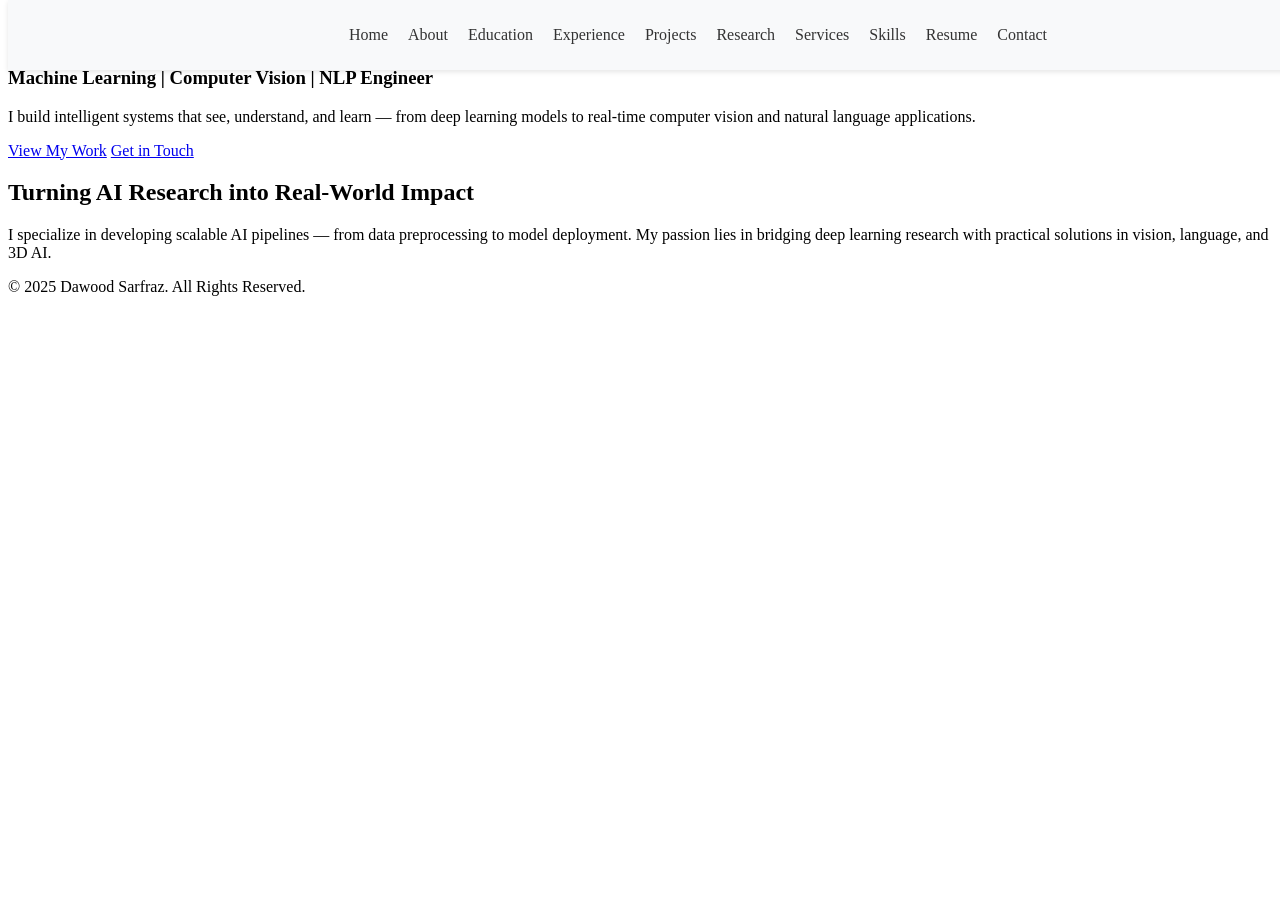
==== index.html @ 2edbd7d4 "update" ====
<!DOCTYPE html>
<html lang="en">

<head>
  <meta charset="UTF-8">
  <meta name="viewport" content="width=device-width, initial-scale=1.0">
  <title>Home</title>
  <link rel="icon" href="assets/img/favicon.png" type="image/png">
  <link href="./style.css" rel="stylesheet">
</head>

<body>
  <!-- ======= Header ======= -->
<header class="header">
  <nav class="navbar">
    <ul class="nav-links">
      <li><a href="index.html">Home</a></li>
      <li><a href="./frontend/about.html">About</a></li>
      <li><a href="./frontend//education.html">Education</a></li>
      <li><a href="./frontend/experience.html">Experience</a></li>
      <li><a href="./frontend/projects.html">Projects</a></li>
      <li><a href="./frontend/research.html">Research</a></li>
      <li><a href="./frontend/services.html">Services</a></li>
      <li><a href="./frontend/skills.html">Skills</a></li>
      <li><a href="./frontend/resume.html">Resume</a></li>
      <li><a href="./frontend/contact.html">Contact</a></li>
    </ul>
  </nav>
</header>
  <!-- End Header -->

    <!-- Hero Section -->
  <section class="hero">
    <div class="hero-content">
      <h1>Hi, I'm <span>Dawood Sarfraz</span></h1>
      <h3>Machine Learning | Computer Vision | NLP Engineer</h3>
      <p>
        I build intelligent systems that see, understand, and learn — from deep learning 
        models to real-time computer vision and natural language applications.
      </p>
      <div class="hero-buttons">
        <a href="projects.html" class="btn">View My Work</a>
        <a href="contact.html" class="btn-outline">Get in Touch</a>
      </div>
    </div>
  </section>

  <!-- Intro Section -->
  <section class="intro">
    <h2>Turning AI Research into Real-World Impact</h2>
    <p>
      I specialize in developing scalable AI pipelines — from data preprocessing 
      to model deployment. My passion lies in bridging deep learning research 
      with practical solutions in vision, language, and 3D AI.
    </p>
  </section>

  <!-- ======= Footer ======= -->
  <footer class="bg-dark text-light py-4 text-center">
    <div class="container">
      <p class="mb-0">&copy; 2025 Dawood Sarfraz. All Rights Reserved.</p>
    </div>
  </footer>
  <!-- End Footer -->

</body>
</html>
---- style.css ----
.navbar {
  display: flex;
  justify-content: space-between;
  align-items: center;
  padding: 10px 30px;
  background: #f8f9fa;
  position: fixed;
  justify-content: center;   /* Centers the nav items horizontally */
  top: 0;
  width: 100%;
  box-shadow: 0 2px 5px rgba(0,0,0,0.1);
}

.nav-links {
  list-style: none;
  display: flex;
  gap: 20px;
}

.nav-links a {
  text-decoration: none;
  color: #333;
  font-weight: 500;
}

.nav-links a:hover {
  color: #007bff;
}
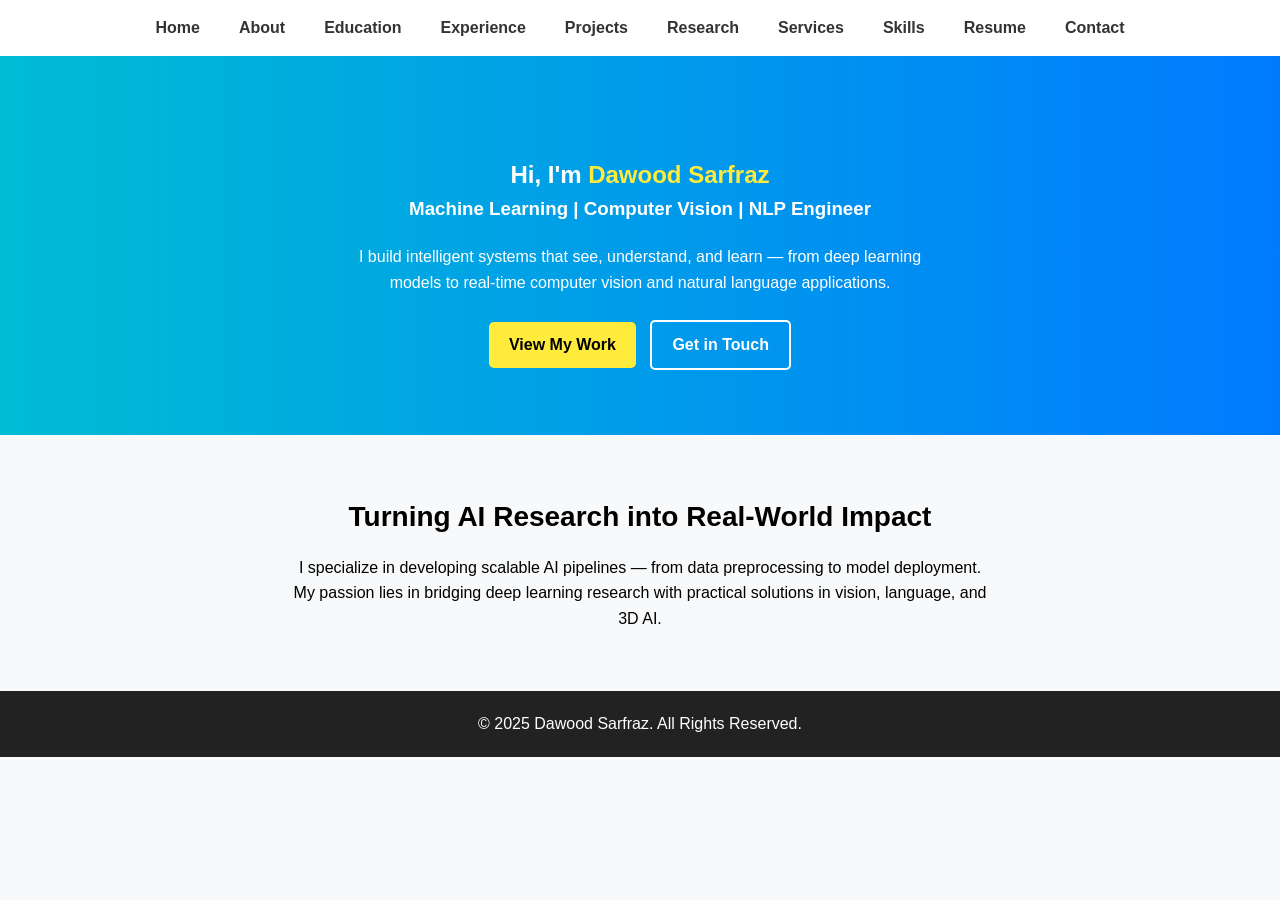
==== commit 7f1c0083: "update" ====
--- a/index.html
+++ b/index.html
@@ -30,17 +30,17 @@
   <!-- End Header -->
 
     <!-- Hero Section -->
-  <section class="hero">
-    <div class="hero-content">
+  <section class="home">
+    <div class="home-content">
       <h1>Hi, I'm <span>Dawood Sarfraz</span></h1>
       <h3>Machine Learning | Computer Vision | NLP Engineer</h3>
       <p>
         I build intelligent systems that see, understand, and learn — from deep learning 
         models to real-time computer vision and natural language applications.
       </p>
-      <div class="hero-buttons">
-        <a href="projects.html" class="btn">View My Work</a>
-        <a href="contact.html" class="btn-outline">Get in Touch</a>
+      <div class="home-buttons">
+        <a href="./frontend/projects.html" class="btn">View My Work</a>
+        <a href="./frontend/contact.html" class="btn-outline">Get in Touch</a>
       </div>
     </div>
   </section>
@@ -56,10 +56,8 @@
   </section>
 
   <!-- ======= Footer ======= -->
-  <footer class="bg-dark text-light py-4 text-center">
-    <div class="container">
+  <footer class="footer">
       <p class="mb-0">&copy; 2025 Dawood Sarfraz. All Rights Reserved.</p>
-    </div>
   </footer>
   <!-- End Footer -->
 
--- a/style.css
+++ b/style.css
@@ -1,28 +1,158 @@
+/* ===== Reset & Base ===== */
+* {
+  box-sizing: border-box;
+  margin: 0;
+  padding: 0;
+}
+
+body {
+  font-family: Arial, sans-serif;
+  line-height: 1.6;
+  background-color: #f8f9fa;
+  overflow-x: hidden; /* Prevent horizontal scroll */
+}
+
+/* ===== Navbar ===== */
 .navbar {
-  display: flex;
-  justify-content: space-between;
-  align-items: center;
-  padding: 10px 30px;
-  background: #f8f9fa;
-  position: fixed;
-  justify-content: center;   /* Centers the nav items horizontally */
-  top: 0;
-  width: 100%;
+  background-color: #ffffff;
+  padding: 15px 20px;
   box-shadow: 0 2px 5px rgba(0,0,0,0.1);
 }
 
 .nav-links {
   list-style: none;
   display: flex;
-  gap: 20px;
+  justify-content: center;
+  flex-wrap: wrap; /* Wrap links on small screens */
+  gap: 15px;
 }
 
-.nav-links a {
+.nav-links li a {
   text-decoration: none;
   color: #333;
-  font-weight: 500;
+  font-weight: 600;
+  padding: 8px 12px;
+  transition: color 0.3s ease;
 }
 
-.nav-links a:hover {
+.nav-links li a:hover,
+.nav-links li a.active {
   color: #007bff;
 }
+
+/* ===== Hero Section ===== */
+.home {
+  text-align: center;
+  padding: 100px 20px 60px;
+  background: linear-gradient(to right, #00bcd4, #007bff);
+  color: white;
+}
+
+.home h1 span {
+  color: #ffeb3b;
+}
+
+.home p {
+  max-width: 600px;
+  margin: 20px auto;
+}
+
+.home-buttons {
+  margin-top: 20px;
+}
+
+.home-buttons .btn,
+.home-buttons .btn-outline {
+  padding: 10px 20px;
+  margin: 5px;
+  text-decoration: none;
+  border-radius: 5px;
+  font-weight: bold;
+  display: inline-block;
+}
+
+.home-buttons .btn {
+  background-color: #ffeb3b;
+  color: #000;
+}
+
+.home-buttons .btn-outline {
+  border: 2px solid #fff;
+  color: #fff;
+  background: transparent;
+}
+
+/* ===== Intro Section ===== */
+.intro {
+  text-align: center;
+  padding: 60px 20px;
+}
+
+.intro h2 {
+  font-size: 28px;
+  margin-bottom: 15px;
+}
+
+.intro p {
+  max-width: 700px;
+  margin: 0 auto;
+}
+
+/* ===== Footer ===== */
+footer {
+  background-color: #222;
+  color: #fff;
+  text-align: center;
+  padding: 20px 10px;
+}
+
+/* ===== Responsive ===== */
+@media (max-width: 768px) {
+  .hero {
+    padding: 80px 15px 40px;
+  }
+
+  .hero h1 {
+    font-size: 28px;
+  }
+
+  .hero h3 {
+    font-size: 18px;
+  }
+
+  .nav-links {
+    gap: 10px;
+  }
+
+  .intro h2 {
+    font-size: 22px;
+  }
+
+  .intro p {
+    font-size: 15px;
+  }
+}
+
+@media (max-width: 480px) {
+  .hero h1 {
+    font-size: 22px;
+  }
+
+  .hero h3 {
+    font-size: 16px;
+  }
+
+  .hero-buttons .btn,
+  .hero-buttons .btn-outline {
+    font-size: 14px;
+    padding: 8px 12px;
+  }
+
+  .intro h2 {
+    font-size: 18px;
+  }
+
+  .intro p {
+    font-size: 14px;
+  }
+}
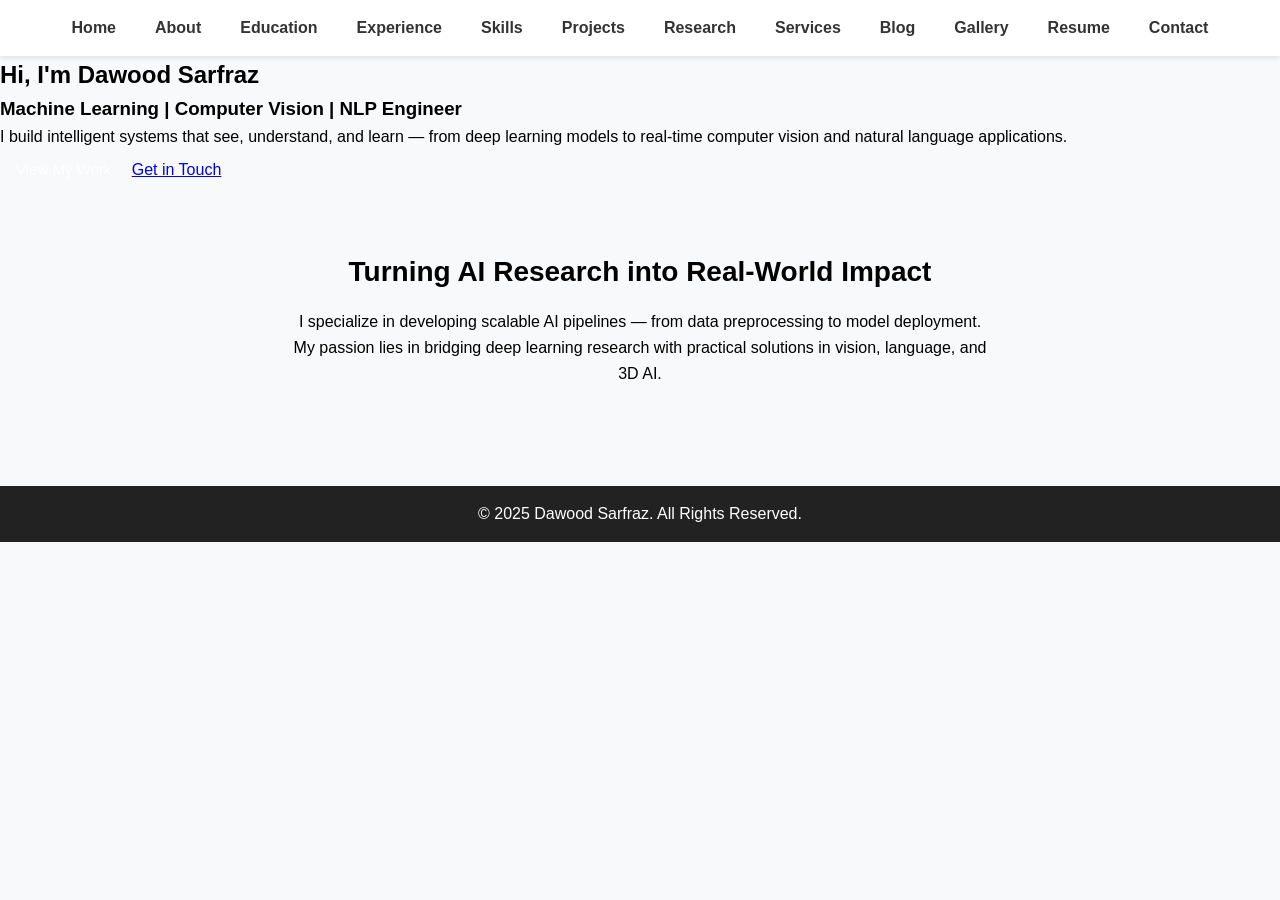
==== commit 51c35921: "Update index.html" ====
--- a/index.html
+++ b/index.html
@@ -16,12 +16,14 @@
     <ul class="nav-links">
       <li><a href="index.html">Home</a></li>
       <li><a href="./frontend/about.html">About</a></li>
-      <li><a href="./frontend//education.html">Education</a></li>
+      <li><a href="./frontend/education.html">Education</a></li>
       <li><a href="./frontend/experience.html">Experience</a></li>
+      <li><a href="./frontend/skills.html">Skills</a></li>
       <li><a href="./frontend/projects.html">Projects</a></li>
       <li><a href="./frontend/research.html">Research</a></li>
       <li><a href="./frontend/services.html">Services</a></li>
-      <li><a href="./frontend/skills.html">Skills</a></li>
+      <li><a href="./frontend/blog.html">Blog</a></li>
+      <li><a href="./frontend/gallery.html">Gallery</a></li>
       <li><a href="./frontend/resume.html">Resume</a></li>
       <li><a href="./frontend/contact.html">Contact</a></li>
     </ul>
--- a/style.css
+++ b/style.css
@@ -41,28 +41,28 @@
 }
 
 /* ===== Hero Section ===== */
-.home {
+.hero {
   text-align: center;
   padding: 100px 20px 60px;
   background: linear-gradient(to right, #00bcd4, #007bff);
   color: white;
 }
 
-.home h1 span {
+.hero h1 span {
   color: #ffeb3b;
 }
 
-.home p {
+.hero p {
   max-width: 600px;
   margin: 20px auto;
 }
 
-.home-buttons {
+.hero-buttons {
   margin-top: 20px;
 }
 
-.home-buttons .btn,
-.home-buttons .btn-outline {
+.hero-buttons .btn,
+.hero-buttons .btn-outline {
   padding: 10px 20px;
   margin: 5px;
   text-decoration: none;
@@ -71,12 +71,12 @@
   display: inline-block;
 }
 
-.home-buttons .btn {
+.hero-buttons .btn {
   background-color: #ffeb3b;
   color: #000;
 }
 
-.home-buttons .btn-outline {
+.hero-buttons .btn-outline {
   border: 2px solid #fff;
   color: #fff;
   background: transparent;
@@ -108,15 +108,15 @@
 
 /* ===== Responsive ===== */
 @media (max-width: 768px) {
-  .hero {
+  .home {
     padding: 80px 15px 40px;
   }
 
-  .hero h1 {
+  .home h1 {
     font-size: 28px;
   }
 
-  .hero h3 {
+  .home h3 {
     font-size: 18px;
   }
 
@@ -134,16 +134,16 @@
 }
 
 @media (max-width: 480px) {
-  .hero h1 {
+  .home h1 {
     font-size: 22px;
   }
 
-  .hero h3 {
+  .home h3 {
     font-size: 16px;
   }
 
-  .hero-buttons .btn,
-  .hero-buttons .btn-outline {
+  .home-buttons .btn,
+  .home-buttons .btn-outline {
     font-size: 14px;
     padding: 8px 12px;
   }
@@ -156,3 +156,447 @@
     font-size: 14px;
   }
 }
+
+
+/* ======= About Section ======= */
+.about-section {
+  padding: 60px 10%;
+  background-color: #f9f9f9;
+  position: relative;
+  z-index: 1;
+}
+
+/* Section title */
+.section-title h2 {
+  text-align: center;
+  font-size: 2rem;
+  color: #222;
+  margin-bottom: 40px;
+}
+
+/* Layout for image and text */
+.about-content {
+  display: flex;
+  align-items: center;
+  justify-content: space-between;
+  gap: 40px;
+  flex-wrap: wrap;
+}
+
+/* Profile Image */
+.profile-image {
+  flex: 1 1 250px;
+  display: flex;
+  justify-content: center;
+}
+
+.profile-image img {
+  width: 260px;
+  height: 260px;
+  object-fit: cover;
+  border-radius: 50%;
+  border: 4px solid #0078ff;
+  box-shadow: 0 6px 20px rgba(0, 0, 0, 0.15);
+  position: relative;
+  z-index: 2;
+}
+
+/* Text content */
+.about-text {
+  flex: 2 1 500px;
+  font-size: 1rem;
+  line-height: 1.8;
+  color: #333;
+  text-align: justify;
+}
+
+.about-text b {
+  color: #0078ff;
+}
+
+
+/* Responsive design */
+@media (max-width: 768px) {
+  .about-content {
+    flex-direction: column;
+    text-align: center;
+  }
+
+  .profile-image img {
+    width: 180px;
+    height: 180px;
+  }
+
+  .about-text {
+    text-align: center;
+  }
+}
+
+/* ===== Interests Grid ===== */
+.interests-grid {
+  display: grid;
+  grid-template-columns: repeat(auto-fit, minmax(220px, 1fr));
+  gap: 20px;
+  max-width: 1100px;
+  margin: 40px auto;
+  padding: 20px;
+}
+
+/* Interest Box Style */
+.interest-box {
+  background: #fff;
+  border: 2px solid #0078ff;
+  border-radius: 15px;
+  padding: 25px 15px;
+  text-align: center;
+  transition: all 0.3s ease;
+  box-shadow: 0 4px 10px rgba(0, 0, 0, 0.05);
+}
+
+.interest-box:hover {
+  background: #0078ff;
+  color: #fff;
+  transform: translateY(-6px);
+}
+
+.interest-box h3 {
+  font-size: 18px;
+  font-weight: 600;
+}
+
+/* ===== Responsive Design ===== */
+@media (max-width: 768px) {
+  .interests-grid {
+    grid-template-columns: repeat(auto-fit, minmax(160px, 1fr));
+    gap: 15px;
+    padding: 15px;
+  }
+
+  .interest-box {
+    padding: 20px 10px;
+  }
+
+  .interest-box h3 {
+    font-size: 16px;
+  }
+}
+
+@media (max-width: 480px) {
+  .interests-grid {
+    grid-template-columns: 2; /* Single column on small phones */
+    gap: 12px;
+  }
+
+  .interest-box {
+    padding: 18px 10px;
+    border-radius: 12px;
+  }
+
+  .interest-box h3 {
+    font-size: 15px;
+  }
+}
+
+/* ======= Projects Section ======= */
+.project-container {
+  display: flex;
+  align-items: stretch;
+  justify-content: space-between;
+  background: #f8f9fb;
+  border-radius: 16px;
+  padding: 20px;
+  margin: 30px auto;
+  max-width: 1000px;
+  gap: 25px;
+  box-shadow: 0 4px 12px rgba(0,0,0,0.1);
+}
+
+/* Image box stays fixed width */
+.image-box {
+  flex: 0 0 35%; /* fixed 35% width */
+  display: flex;
+  align-items: center;
+  justify-content: center;
+}
+
+.image-box img {
+  width: 100%;
+  height: auto;
+  border-radius: 12px;
+  object-fit: cover;
+}
+
+/* Info box expands as needed */
+.info-box {
+  flex: 1;
+  display: flex;
+  flex-direction: column;
+  justify-content: center;
+  background: #fff;
+  border-radius: 12px;
+  padding: 20px;
+  box-shadow: 0 2px 8px rgba(0,0,0,0.08);
+}
+
+.info-box h3 {
+  margin-bottom: 12px;
+  font-size: 22px;
+  color: #1a1a1a;
+}
+
+.info-box p {
+  font-size: 15px;
+  color: #444;
+  line-height: 1.6;
+  margin-bottom: 15px;
+}
+
+.tech-stack {
+  display: flex;
+  flex-wrap: wrap;
+  gap: 8px;
+}
+
+.tech-stack span {
+  background: #e3f2fd;
+  color: #0d47a1;
+  padding: 6px 12px;
+  border-radius: 8px;
+  font-size: 13px;
+  font-weight: 500;
+}
+
+/* Responsive layout for smaller screens */
+@media (max-width: 768px) {
+  .project-container {
+    flex-direction: column;
+  }
+
+  .image-box {
+    flex: none;
+    width: 100%;
+  }
+}
+
+/* ===== Skills ===== */
+/* ===== Skills Box ===== */
+.skills-box {
+  background: #fff;
+  border: 2px solid #0078ff;
+  border-radius: 15px;
+  padding: 30px;
+  max-width: 1100px;
+  margin: 40px auto;
+  box-shadow: 0 6px 18px rgba(0, 0, 0, 0.08);
+}
+
+.skills-heading {
+  text-align: center;
+  color: #0078ff;
+  font-size: 24px;
+  font-weight: 600;
+  margin-bottom: 20px;
+}
+
+/* ===== Skills Grid ===== */
+.skills-grid {
+  display: grid;
+  grid-template-columns: repeat(auto-fit, minmax(120px, 1fr));
+  gap: 20px;
+  justify-items: center;
+  align-items: center;
+}
+
+/* ===== Each Item ===== */
+.item {
+  background: #f9f9f9;
+  border-radius: 12px;
+  padding: 15px;
+  text-align: center;
+  transition: all 0.3s ease;
+  width: 120px;
+  height: 120px;
+  display: flex;
+  flex-direction: column;
+  justify-content: center;
+  align-items: center;
+}
+
+.item:hover {
+  background: #0078ff;
+  color: #fff;
+  transform: translateY(-5px);
+  box-shadow: 0 6px 14px rgba(0, 120, 255, 0.3);
+}
+
+/* ===== Image and Text ===== */
+.item img {
+  width: 45px;
+  height: 45px;
+  margin-bottom: 8px;
+}
+
+.item figcaption {
+  font-size: 14px;
+  font-weight: 500;
+  color: #333;
+}
+
+.item:hover figcaption {
+  color: #fff;
+}
+
+/* ===== Mobile Friendly ===== */
+@media (max-width: 600px) {
+  .skills-box {
+    padding: 20px;
+  }
+
+  .skills-heading {
+    font-size: 20px;
+  }
+
+  .item {
+    width: 100px;
+    height: 100px;
+    padding: 10px;
+  }
+
+  .item img {
+    width: 35px;
+    height: 35px;
+  }
+
+  .item figcaption {
+    font-size: 12px;
+  }
+}
+
+
+/* Research */
+.research {
+  padding: 20px 10%;
+}
+
+.research-item {
+  display: flex;
+  flex-wrap: wrap;
+  background: white;
+  border: 2px solid #0078ff;
+  border-radius: 15px;
+  padding: 25px;
+  margin-bottom: 40px;
+  box-shadow: 0 6px 20px rgba(0, 0, 0, 0.05);
+  transition: transform 0.3s ease, box-shadow 0.3s ease;
+}
+
+.research-item:hover {
+  background-color: #0078ff;
+  transform: translateY(-5px);
+  box-shadow: 0 10px 25px rgba(0, 0, 0, 0.1);
+}
+
+.video-container {
+  flex: 1 1 45%;
+  display: flex;
+  justify-content: center;
+  align-items: center;
+}
+
+.video-container video {
+  width: 100%;
+  border-radius: 10px;
+  border: 2px solid #0078ff;
+}
+
+.research-content {
+  flex: 1 1 50%;
+  padding: 15px 25px;
+}
+
+.research-content h3 {
+  color: #000;
+  font-size: 22px;
+  margin-bottom: 10px;
+}
+
+.research-content p {
+  font-size: 16px;
+  color: #444;
+  margin: 5px 0;
+}
+
+/* ===== Buttons ===== */
+.button-group {
+  display: flex;
+  flex-wrap: wrap;
+  gap: 10px;
+  margin-top: 15px;
+}
+
+.btn {
+  display: inline-block;
+  text-decoration: none;
+  font-size: 15px;
+  font-weight: 500;
+  padding: 8px 16px;
+  border-radius: 6px;
+  color: white;
+  transition: background 0.3s ease, transform 0.2s ease;
+}
+
+.btn:hover {
+  transform: translateY(-2px);
+}
+
+/* Button Colors */
+.btn.primary { background: #0078ff; }
+.btn.success { background: #28a745; }
+.btn.info { background: #17a2b8; }
+.btn.warning { background: #ff9800; }
+.btn.secondary { background: #6c757d; }
+.btn.dark { background: #212529; }
+
+/* ===== Footer ===== */
+.footer {
+  background: #222;
+  color: #fff;
+  text-align: center;
+  padding: 15px 10px;
+  font-size: 16px;
+  margin-top: 40px;
+}
+
+/* ===== Responsive Design ===== */
+@media (max-width: 900px) {
+  .research {
+    padding: 20px 5%;
+  }
+  .research-item {
+    flex-direction: column;
+    text-align: center;
+  }
+  .video-container, .research-content {
+    flex: 1 1 100%;
+  }
+  .research-content {
+    padding: 15px 0;
+  }
+  .button-group {
+    justify-content: center;
+  }
+}
+
+@media (max-width: 600px) {
+  .navbar .nav-links {
+    flex-direction: column;
+    gap: 8px;
+  }
+  .section-title h2 {
+    font-size: 22px;
+  }
+  .btn {
+    font-size: 14px;
+    padding: 7px 12px;
+  }
+}
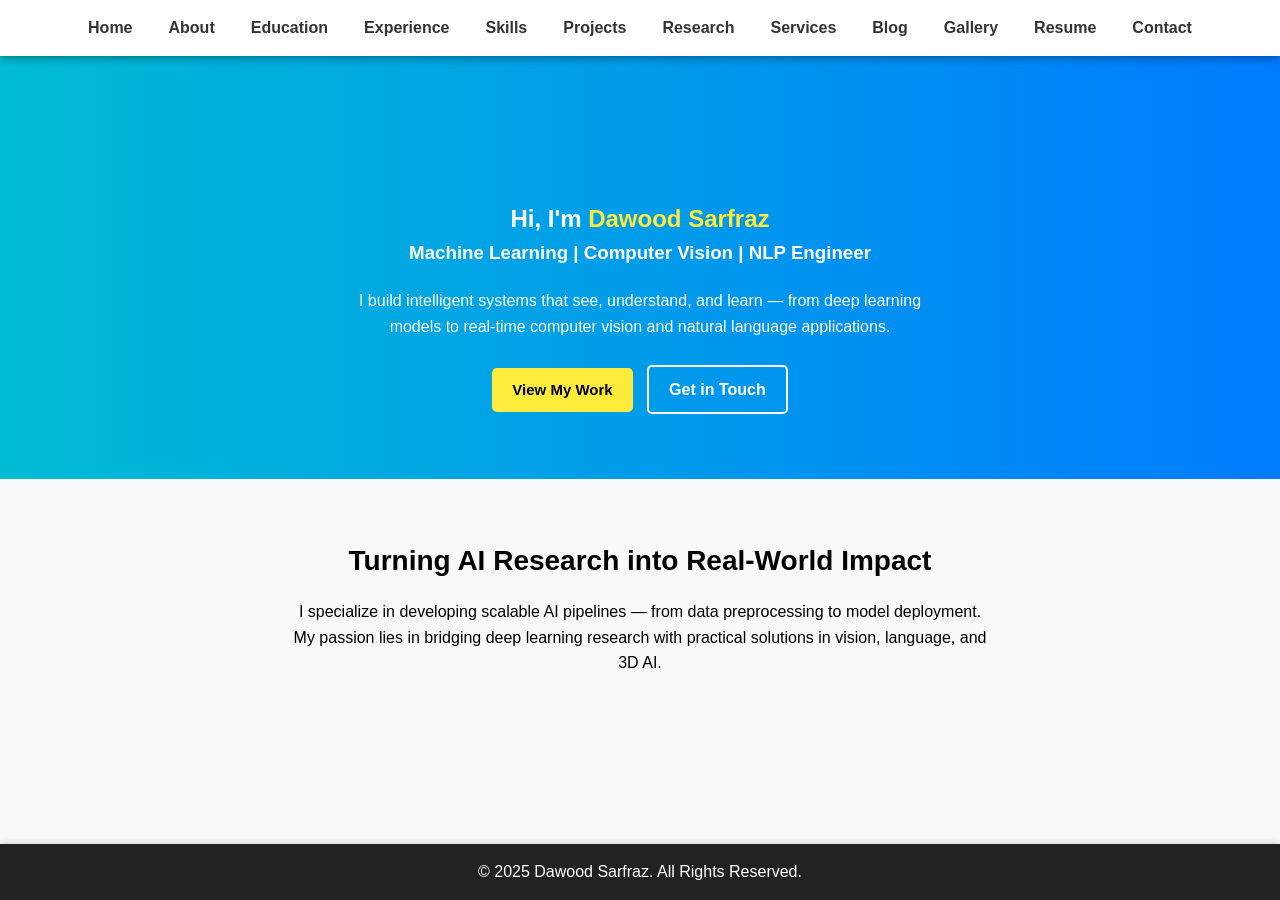
==== commit 2e75a647: "update" ====
--- a/index.html
+++ b/index.html
@@ -33,7 +33,7 @@
 
     <!-- Hero Section -->
   <section class="home">
-    <div class="home-content">
+    <div class="home-content", style="margin-top: 100px;">
       <h1>Hi, I'm <span>Dawood Sarfraz</span></h1>
       <h3>Machine Learning | Computer Vision | NLP Engineer</h3>
       <p>
--- a/style.css
+++ b/style.css
@@ -5,6 +5,18 @@
   padding: 0;
 }
 
+header {
+  position: fixed;
+  top: 0;
+  left: 0;
+  width: 100%;
+  background: #0b0c10;
+  color: #fff;
+  z-index: 1000;
+  box-shadow: 0 2px 10px rgba(0, 0, 0, 0.3);
+}
+
+
 body {
   font-family: Arial, sans-serif;
   line-height: 1.6;
@@ -17,14 +29,27 @@
   background-color: #ffffff;
   padding: 15px 20px;
   box-shadow: 0 2px 5px rgba(0,0,0,0.1);
-}
-
+  position: sticky;
+  top: 0;
+  z-index: 1000;
+}
+
+/* Main Nav Links */
 .nav-links {
   list-style: none;
   display: flex;
+  flex-direction: row; /* Always horizontal */
   justify-content: center;
-  flex-wrap: wrap; /* Wrap links on small screens */
-  gap: 15px;
+  align-items: center;
+  flex-wrap: wrap; /* ✅ Allow wrapping to new lines */
+  gap: 12px;
+  text-align: center;
+  padding: 0;
+  margin: 0;
+}
+
+.nav-links li {
+  display: inline-block;
 }
 
 .nav-links li a {
@@ -32,37 +57,68 @@
   color: #333;
   font-weight: 600;
   padding: 8px 12px;
-  transition: color 0.3s ease;
+  border-radius: 5px;
+  transition: all 0.3s ease;
+  background: transparent;
+  white-space: nowrap;
 }
 
 .nav-links li a:hover,
 .nav-links li a.active {
   color: #007bff;
-}
+  background: rgba(0, 120, 255, 0.08);
+}
+
+/* ===== Responsive ===== */
+@media (max-width: 768px) {
+  .nav-links {
+    justify-content: center; /* Center items on smaller screens */
+    gap: 10px;
+  }
+
+  .nav-links li a {
+    font-size: 14px;
+    padding: 6px 10px;
+  }
+}
+
+@media (max-width: 480px) {
+  .nav-links {
+    flex-wrap: wrap; /* ✅ Force wrap to multiple lines */
+    justify-content: center;
+    gap: 8px;
+  }
+
+  .nav-links li a {
+    font-size: 13px;
+    padding: 5px 8px;
+  }
+}
+
 
 /* ===== Hero Section ===== */
-.hero {
+.home {
   text-align: center;
   padding: 100px 20px 60px;
   background: linear-gradient(to right, #00bcd4, #007bff);
   color: white;
 }
 
-.hero h1 span {
+.home h1 span {
   color: #ffeb3b;
 }
 
-.hero p {
+.home p {
   max-width: 600px;
   margin: 20px auto;
 }
 
-.hero-buttons {
+.home-buttons {
   margin-top: 20px;
 }
 
-.hero-buttons .btn,
-.hero-buttons .btn-outline {
+.home-buttons .btn,
+.home-buttons .btn-outline {
   padding: 10px 20px;
   margin: 5px;
   text-decoration: none;
@@ -71,12 +127,12 @@
   display: inline-block;
 }
 
-.hero-buttons .btn {
+.home-buttons .btn {
   background-color: #ffeb3b;
   color: #000;
 }
 
-.hero-buttons .btn-outline {
+.home-buttons .btn-outline {
   border: 2px solid #fff;
   color: #fff;
   background: transparent;
@@ -378,13 +434,24 @@
   }
 }
 
-/* ===== Skills ===== */
 /* ===== Skills Box ===== */
+.section-title h2 {
+  margin-top: 70px;
+  font-size: 30px;
+  color: #000;
+  text-transform: uppercase;
+  position: center;
+  display: inline-block;
+  font-weight: 700;
+}
+
 .skills-box {
+  margin-top: 100px;
+  margin-bottom: 100px;
   background: #fff;
   border: 2px solid #0078ff;
   border-radius: 15px;
-  padding: 30px;
+  padding: 0px;
   max-width: 1100px;
   margin: 40px auto;
   box-shadow: 0 6px 18px rgba(0, 0, 0, 0.08);
@@ -402,16 +469,17 @@
 .skills-grid {
   display: grid;
   grid-template-columns: repeat(auto-fit, minmax(120px, 1fr));
-  gap: 20px;
+  gap: 8px;
   justify-items: center;
   align-items: center;
 }
 
 /* ===== Each Item ===== */
 .item {
+  margin-bottom: 40px;
   background: #f9f9f9;
-  border-radius: 12px;
-  padding: 15px;
+  border-radius: 10px;
+  padding: 30px;
   text-align: center;
   transition: all 0.3s ease;
   width: 120px;
@@ -431,9 +499,9 @@
 
 /* ===== Image and Text ===== */
 .item img {
-  width: 45px;
-  height: 45px;
-  margin-bottom: 8px;
+  width: 30px;
+  height: 30px;
+  margin-bottom: 20px;
 }
 
 .item figcaption {
@@ -474,11 +542,13 @@
 
 
 /* Research */
-.research {
-  padding: 20px 10%;
-}
-
-.research-item {
+.blogs .section-title h2 {
+  font-size: larger;
+  text-align: center;
+  padding-bottom: 100px;
+}
+
+.blog-post {
   display: flex;
   flex-wrap: wrap;
   background: white;
@@ -600,3 +670,156 @@
     padding: 7px 12px;
   }
 }
+
+
+/* ===========================
+   Blog Section Styling
+=========================== *//* Research */
+/* ===== Blogs Section ===== */
+.blogs-section {
+  background-color: #f9f9f9;
+  padding: 60px 20px;
+  text-align: center;
+}
+
+/* Section Title */
+.blogs-section .section-title h2 {
+  font-size: 32px;
+  color: #0078ff;
+  text-align: center;
+  margin-bottom: 10px;
+}
+
+.blogs-section .section-title p {
+  font-size: 16px;
+  color: #555;
+  margin-bottom: 40px;
+}
+
+/* Blog Post Boxes */
+.blog-post {
+  background: #fff;
+  border: 2px solid #0078ff;
+  border-radius: 12px;
+  padding: 25px;
+  margin: 20px auto;
+  max-width: 800px;
+  box-shadow: 0 5px 15px rgba(0, 0, 0, 0.05);
+  transition: all 0.3s ease;
+  text-align: center;
+}
+
+.blog-post:hover {
+  transform: translateY(-5px);
+  box-shadow: 0 10px 25px rgba(0, 0, 0, 0.1);
+  background: #0078ff;
+  color: #fff;
+  border-color: #005fcc;
+}
+
+/* Blog Headings */
+.blog-post h3 {
+  font-size: 22px;
+  color: #0078ff;
+  margin-bottom: 10px;
+  transition: color 0.3s ease;
+}
+
+.blog-post:hover h3 {
+  color: #fff;
+}
+
+/* Blog Meta */
+.blog-meta {
+  font-size: 14px;
+  color: #666;
+  margin-bottom: 15px;
+}
+
+/* Blog Button */
+.blog-btn {
+  display: inline-block;
+  padding: 10px 20px;
+  background: #0078ff;
+  color: #fff;
+  border-radius: 6px;
+  text-decoration: none;
+  transition: all 0.3s ease;
+}
+
+.blog-btn:hover {
+  background: #005fcc;
+}
+
+/* Responsive Design */
+@media (max-width: 768px) {
+  .blog-post {
+    max-width: 95%;
+    padding: 20px;
+  }
+
+  .blogs-section .section-title h2 {
+    font-size: 26px;
+  }
+
+  .blog-post h3 {
+    font-size: 18px;
+  }
+}
+
+
+/* ===== Footer ===== */
+.footer {
+  background: #222;
+  color: #fff;
+  text-align: center;
+  padding: 15px 10px;
+  font-size: 16px;
+  margin-top: 40px;
+}
+
+/* ===== Responsive Design ===== */
+@media (max-width: 900px) {
+  .research {
+    padding: 20px 5%;
+  }
+  .research-item {
+    flex-direction: column;
+    text-align: center;
+  }
+  .video-container, .research-content {
+    flex: 1 1 100%;
+  }
+  .research-content {
+    padding: 15px 0;
+  }
+  .button-group {
+    justify-content: center;
+  }
+}
+
+@media (max-width: 600px) {
+  .navbar .nav-links {
+    flex-direction: column;
+    gap: 8px;
+  }
+  .section-title h2 {
+    font-size: 22px;
+  }
+  .btn {
+    font-size: 14px;
+    padding: 7px 12px;
+  }
+}
+
+
+
+footer {
+  position: fixed;
+  bottom: 0;
+  width: 100%;
+  background: #0b0c10;
+  color: #fff;
+  z-index: 1000;
+  box-shadow: 0 2px 10px rgba(0, 0, 0, 0.3);
+}
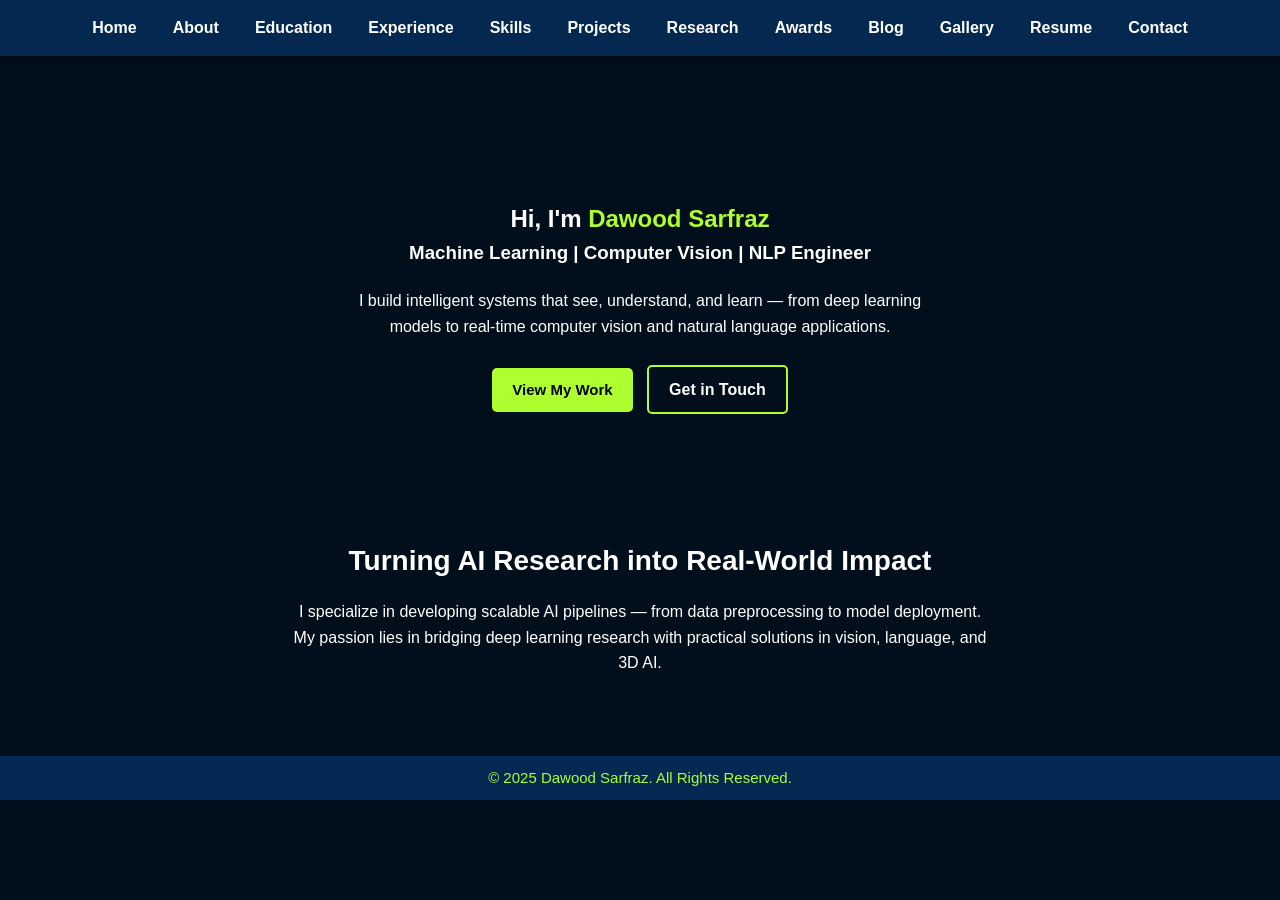
==== commit 16141b5e: "update" ====
--- a/index.html
+++ b/index.html
@@ -21,7 +21,7 @@
       <li><a href="./frontend/skills.html">Skills</a></li>
       <li><a href="./frontend/projects.html">Projects</a></li>
       <li><a href="./frontend/research.html">Research</a></li>
-      <li><a href="./frontend/services.html">Services</a></li>
+      <li><a href="./frontend/awards.html">Awards</a></li>
       <li><a href="./frontend/blog.html">Blog</a></li>
       <li><a href="./frontend/gallery.html">Gallery</a></li>
       <li><a href="./frontend/resume.html">Resume</a></li>
--- a/style.css
+++ b/style.css
@@ -20,13 +20,14 @@
 body {
   font-family: Arial, sans-serif;
   line-height: 1.6;
-  background-color: #f8f9fa;
+  background-color: #010e1b;
   overflow-x: hidden; /* Prevent horizontal scroll */
+  color: white;
 }
 
 /* ===== Navbar ===== */
 .navbar {
-  background-color: #ffffff;
+  background-color: #042b56eb;
   padding: 15px 20px;
   box-shadow: 0 2px 5px rgba(0,0,0,0.1);
   position: sticky;
@@ -38,10 +39,10 @@
 .nav-links {
   list-style: none;
   display: flex;
-  flex-direction: row; /* Always horizontal */
+  flex-direction: row;
   justify-content: center;
   align-items: center;
-  flex-wrap: wrap; /* ✅ Allow wrapping to new lines */
+  flex-wrap: wrap; 
   gap: 12px;
   text-align: center;
   padding: 0;
@@ -54,7 +55,7 @@
 
 .nav-links li a {
   text-decoration: none;
-  color: #333;
+  color: white;
   font-weight: 600;
   padding: 8px 12px;
   border-radius: 5px;
@@ -63,16 +64,15 @@
   white-space: nowrap;
 }
 
-.nav-links li a:hover,
-.nav-links li a.active {
-  color: #007bff;
+.nav-links li a:hover, .nav-links li a.active {
+  color: greenyellow;
   background: rgba(0, 120, 255, 0.08);
 }
 
 /* ===== Responsive ===== */
 @media (max-width: 768px) {
   .nav-links {
-    justify-content: center; /* Center items on smaller screens */
+    flex-direction: row; /* Center items on smaller screens */
     gap: 10px;
   }
 
@@ -85,7 +85,7 @@
 @media (max-width: 480px) {
   .nav-links {
     flex-wrap: wrap; /* ✅ Force wrap to multiple lines */
-    justify-content: center;
+    justify-content: row;
     gap: 8px;
   }
 
@@ -100,12 +100,12 @@
 .home {
   text-align: center;
   padding: 100px 20px 60px;
-  background: linear-gradient(to right, #00bcd4, #007bff);
+  background: #010e1b;
   color: white;
 }
 
 .home h1 span {
-  color: #ffeb3b;
+  color: greenyellow;
 }
 
 .home p {
@@ -128,12 +128,12 @@
 }
 
 .home-buttons .btn {
-  background-color: #ffeb3b;
+  background-color: greenyellow;
   color: #000;
 }
 
 .home-buttons .btn-outline {
-  border: 2px solid #fff;
+  border: 2px solid greenyellow;
   color: #fff;
   background: transparent;
 }
@@ -152,14 +152,6 @@
 .intro p {
   max-width: 700px;
   margin: 0 auto;
-}
-
-/* ===== Footer ===== */
-footer {
-  background-color: #222;
-  color: #fff;
-  text-align: center;
-  padding: 20px 10px;
 }
 
 /* ===== Responsive ===== */
@@ -217,7 +209,7 @@
 /* ======= About Section ======= */
 .about-section {
   padding: 60px 10%;
-  background-color: #f9f9f9;
+  background-color: #010e1b;
   position: relative;
   z-index: 1;
 }
@@ -226,7 +218,7 @@
 .section-title h2 {
   text-align: center;
   font-size: 2rem;
-  color: #222;
+  color: greenyellow;
   margin-bottom: 40px;
 }
 
@@ -251,7 +243,7 @@
   height: 260px;
   object-fit: cover;
   border-radius: 50%;
-  border: 4px solid #0078ff;
+  border: 4px solid greenyellow;
   box-shadow: 0 6px 20px rgba(0, 0, 0, 0.15);
   position: relative;
   z-index: 2;
@@ -262,12 +254,12 @@
   flex: 2 1 500px;
   font-size: 1rem;
   line-height: 1.8;
-  color: #333;
+  color: white;
   text-align: justify;
 }
 
 .about-text b {
-  color: #0078ff;
+  color: greenyellow;
 }
 
 
@@ -291,7 +283,7 @@
 /* ===== Interests Grid ===== */
 .interests-grid {
   display: grid;
-  grid-template-columns: repeat(auto-fit, minmax(220px, 1fr));
+  grid-template-columns: repeat(auto-fit, minmax(300px, 1fr));
   gap: 20px;
   max-width: 1100px;
   margin: 40px auto;
@@ -300,8 +292,8 @@
 
 /* Interest Box Style */
 .interest-box {
-  background: #fff;
-  border: 2px solid #0078ff;
+  background: #09203a;
+  border: 2px solid greenyellow;
   border-radius: 15px;
   padding: 25px 15px;
   text-align: center;
@@ -310,7 +302,7 @@
 }
 
 .interest-box:hover {
-  background: #0078ff;
+  background: #042b56eb;
   color: #fff;
   transform: translateY(-6px);
 }
@@ -438,7 +430,7 @@
 .section-title h2 {
   margin-top: 70px;
   font-size: 30px;
-  color: #000;
+  color: greenyellow;
   text-transform: uppercase;
   position: center;
   display: inline-block;
@@ -540,19 +532,19 @@
   }
 }
 
-
-/* Research */
-.blogs .section-title h2 {
-  font-size: larger;
-  text-align: center;
-  padding-bottom: 100px;
-}
-
-.blog-post {
+/* ===========================
+   Research Styling
+=========================== */
+.research {
+  padding: 30px 10%;
+  margin-top: 100px;
+}
+
+.research-item {
   display: flex;
   flex-wrap: wrap;
-  background: white;
-  border: 2px solid #0078ff;
+  background: #042b56eb;
+  border: 2px solid greenyellow;
   border-radius: 15px;
   padding: 25px;
   margin-bottom: 40px;
@@ -561,7 +553,7 @@
 }
 
 .research-item:hover {
-  background-color: #0078ff;
+  background-color: #042b56eb;
   transform: translateY(-5px);
   box-shadow: 0 10px 25px rgba(0, 0, 0, 0.1);
 }
@@ -574,9 +566,10 @@
 }
 
 .video-container video {
-  width: 100%;
+  width: 80%;
+  height: 100%;
   border-radius: 10px;
-  border: 2px solid #0078ff;
+  border: 2px solid greenyellow;
 }
 
 .research-content {
@@ -585,14 +578,14 @@
 }
 
 .research-content h3 {
-  color: #000;
+  color: greenyellow;
   font-size: 22px;
   margin-bottom: 10px;
 }
 
 .research-content p {
   font-size: 16px;
-  color: #444;
+  color: white;
   margin: 5px 0;
 }
 
@@ -627,16 +620,6 @@
 .btn.secondary { background: #6c757d; }
 .btn.dark { background: #212529; }
 
-/* ===== Footer ===== */
-.footer {
-  background: #222;
-  color: #fff;
-  text-align: center;
-  padding: 15px 10px;
-  font-size: 16px;
-  margin-top: 40px;
-}
-
 /* ===== Responsive Design ===== */
 @media (max-width: 900px) {
   .research {
@@ -672,34 +655,10 @@
 }
 
 
-/* ===========================
-   Blog Section Styling
-=========================== *//* Research */
+
 /* ===== Blogs Section ===== */
-.blogs-section {
-  background-color: #f9f9f9;
-  padding: 60px 20px;
-  text-align: center;
-}
-
-/* Section Title */
-.blogs-section .section-title h2 {
-  font-size: 32px;
-  color: #0078ff;
-  text-align: center;
-  margin-bottom: 10px;
-}
-
-.blogs-section .section-title p {
-  font-size: 16px;
-  color: #555;
-  margin-bottom: 40px;
-}
-
-/* Blog Post Boxes */
 .blog-post {
-  background: #fff;
-  border: 2px solid #0078ff;
+  background: #09203a;
   border-radius: 12px;
   padding: 25px;
   margin: 20px auto;
@@ -712,7 +671,7 @@
 .blog-post:hover {
   transform: translateY(-5px);
   box-shadow: 0 10px 25px rgba(0, 0, 0, 0.1);
-  background: #0078ff;
+  background: #042b56eb;
   color: #fff;
   border-color: #005fcc;
 }
@@ -720,13 +679,13 @@
 /* Blog Headings */
 .blog-post h3 {
   font-size: 22px;
-  color: #0078ff;
+  color: white;
   margin-bottom: 10px;
   transition: color 0.3s ease;
 }
 
 .blog-post:hover h3 {
-  color: #fff;
+  color: greenyellow;
 }
 
 /* Blog Meta */
@@ -740,15 +699,15 @@
 .blog-btn {
   display: inline-block;
   padding: 10px 20px;
-  background: #0078ff;
-  color: #fff;
+  background: greenyellow;
+  color: #000;
   border-radius: 6px;
   text-decoration: none;
   transition: all 0.3s ease;
 }
 
 .blog-btn:hover {
-  background: #005fcc;
+  background: greenyellow;
 }
 
 /* Responsive Design */
@@ -768,58 +727,396 @@
 }
 
 
-/* ===== Footer ===== */
+/* ===== Experience Section ===== */
+.experience-section {
+  max-width: 1000px;
+  margin: 100px auto;
+  padding: 20px;
+}
+
+/* Each Experience Box */
+.experience-box {
+  display: flex;
+  align-items: flex-start;
+  background: #09203a;
+  border: 2px solid greenyellow;
+  border-radius: 12px;
+  box-shadow: 0 4px 10px rgba(0, 0, 0, 0.05);
+  padding: 20px;
+  margin-bottom: 25px;
+  transition: transform 0.3s ease, box-shadow 0.3s ease;
+}
+
+.experience-box:hover {
+  color: white;
+  transform: translateY(-5px);
+  box-shadow: 0 8px 20px rgba(0, 0, 0, 0.1);
+  background: #042b56eb;
+
+}
+
+/* Left Side (Image) */
+.experience-left {
+  flex: 0 0 120px;
+  display: flex;
+  justify-content: center;
+  align-items: center;
+}
+
+.experience-left img {
+  width: 100px;
+  height: 100px;
+  object-fit: cover;
+  border-radius: 10px;
+  border: 2px solid #0078ff;
+}
+
+/* Right Side (Info) */
+.experience-right {
+  flex: 1;
+  padding-left: 20px;
+}
+
+.experience-right h3 {
+  color: greenyellow;
+  font-size: 22px;
+  margin-bottom: 5px;
+}
+
+.experience-right h4 {
+  font-size: 18px;
+  margin-bottom: 5px;
+  color: white;
+  font-family: Verdana, Geneva, Tahoma, sans-serif;
+}
+
+.experience-right p {
+  font-size: 15px;
+  color: white;
+  margin-bottom: 10px;
+}
+
+.experience-right ul {
+  list-style-type: disc;
+  margin-left: 20px;
+  color: white;
+}
+
+/* Responsive (Mobile) */
+@media (max-width: 768px) {
+  .experience-box {
+    flex-direction: column;
+    align-items: center;
+    text-align: center;
+  }
+
+  .experience-left {
+    margin-bottom: 15px;
+  }
+
+  .experience-right {
+    padding-left: 0;
+  }
+}
+
+
+
+/* ===== Section Title ===== */
+.section-title {
+  text-align: center;
+  margin: 40px 0 30px 0;
+}
+
+.section-title h2 {
+  font-size: 2rem;
+  border-bottom: 3px solid greenyellow;
+  display: inline-block;
+  padding-bottom: 5px;
+}
+
+/* ===== Education Cards ===== */
+.education-card {
+  color: white;
+  display: flex;
+  background: #042b56eb;
+  border-radius: 12px;
+  padding: 20px;
+  margin-bottom: 25px;
+  align-items: flex-start;
+  box-shadow: 0 4px 10px rgba(0, 0, 0, 0.3);
+}
+
+.education-card img {
+  width: 100px;
+  height: 100px;
+  object-fit: contain;
+  margin-right: 20px;
+}
+
+.education-content {
+  flex: 1;
+}
+
+.edu-meta {
+  display: flex;
+  justify-content: space-between;
+  color: #9ba3b4;
+  font-size: 0.9em;
+}
+
+/* ===== Course List ===== */
+.course-list {
+  columns: 3;
+  list-style-type: disc;
+  padding-left: 20px;
+}
+
+.course-list li {
+  margin: 4px 0;
+}
+
+/* ===== Certification Grid ===== */
+.certification-grid {
+  display: grid;
+  grid-template-columns: repeat(3, minmax(260px, 1fr));
+  gap: 25px;
+  padding: 50px 0;
+}
+
+.cert-card {
+  background: #fff;
+  border-radius: 12px;
+  padding: 15px;
+  text-align: center;
+  box-shadow: 0 4px 10px rgba(0, 0, 0, 0.3);
+}
+
+.cert-card img {
+  width: 100%;
+  border-radius: 8px;
+  margin-bottom: 10px;
+  height: 180px;
+  object-fit: cover;
+}
+
+.cert-card a {
+  display: inline-block;
+  margin-top: 10px;
+  color: #0078ff;
+  font-weight: bold;
+}
+
+/* ======= Gallery ======= */
+
+.gallery-grid {
+    display: grid;
+    grid-template-columns: repeat(4, minmax(250px, 1fr));
+    gap: 20px;
+    padding: 50px;
+  }
+
+  .gallery-item {
+    position: relative;
+    overflow: hidden;
+    border-radius: 10px;
+    box-shadow: 0 5px 15px rgba(0,0,0,0.2);
+    transition: transform 0.3s ease;
+  }
+
+  .gallery-item img {
+    width: 100%;
+    display: block;
+    transition: transform 0.3s ease;
+  }
+
+  .gallery-item:hover img {
+    transform: scale(1.1);
+  }
+
+  .gallery-info {
+    position: absolute;
+    bottom: 0;
+    left: 0;
+    right: 0;
+    background: rgba(0,0,0,0.7);
+    color: #fff;
+    padding: 15px;
+    text-align: center;
+    opacity: 0;
+    transition: opacity 0.3s ease;
+  }
+
+  .gallery-item:hover .gallery-info {
+    opacity: 1;
+  }
+
+  .gallery-info h4 {
+    margin: 0 0 5px;
+    font-size: 18px;
+  }
+
+  .gallery-info p {
+    margin: 0;
+    font-size: 14px;
+  }
+
+  /* Responsive */
+  @media(max-width: 768px){
+    .gallery-grid {
+      grid-template-columns: repeat(auto-fill, minmax(200px, 1fr));
+    }
+  }
+
+
+/* ======= Resume Viewer Section ======= */
+#resume-viewer {
+  margin: 50px auto;
+  text-align: center;
+  display: block;
+}
+
+#resume-viewer h2 {
+  font-size: 2rem;
+  border-bottom: 3px solid greenyellow;
+  display: inline-block;
+  padding-bottom: 5px;
+}
+
+#resume-viewer iframe {
+  width: 80%;
+  height: 800px;
+  border: none;
+  margin: 0 auto;
+  display: block;
+  box-shadow: 0 4px 12px rgba(0, 0, 0, 0.15);
+  border-radius: 10px;
+}
+
+/* ======= Download Button ======= */
+#resume-viewer .download-btn {
+  margin-top: 40px;
+  padding: 12px 30px;
+  background-color: greenyellow;
+  color: black;
+  border: none;
+  border-radius: 8px;
+  cursor: pointer;
+  font-size: 1rem;
+  font-weight: 600;
+  transition: background-color 0.3s ease, transform 0.2s ease;
+  display: block;
+  margin-left: auto;
+  margin-right: auto;
+  margin-bottom: 50px;
+}
+
+#resume-viewer .download-btn:hover {
+  background-color: greenyellow;
+  transform: scale(1.05);
+}
+
+
+/* ======= Awards Section ======= */
+.awards-section {
+  padding: 80px 0;
+  background-color: #0d1117;
+  color: #fff;
+  text-align: center;
+}
+
+.awards-section .section-title h2 {
+  font-size: 2em;
+  color: greenyellow;
+  margin-bottom: 10px;
+}
+
+.awards-section .section-title p {
+  color: #ccc;
+  font-size: 1.1em;
+  margin-bottom: 50px;
+}
+
+.awards-container {
+  display: flex;
+  flex-wrap: wrap;
+  justify-content: center;
+  gap: 30px;
+  padding: 0 40px;
+}
+
+.award-card {
+  background-color: #161b22;
+  border: 1px solid #12d64033;
+  border-radius: 16px;
+  width: 280px;
+  padding: 20px;
+  text-align: center;
+  transition: all 0.3s ease;
+  box-shadow: 0 0 15px rgba(0, 0, 0, 0.4);
+}
+
+.award-card:hover {
+  transform: translateY(-8px);
+  box-shadow: 0 0 25px greenyellow;
+}
+
+.award-card img {
+  width: 100%;
+  height: 180px;
+  object-fit: cover;
+  border-radius: 12px;
+  margin-bottom: 15px;
+  border: 2px solid greenyellow;
+}
+
+.award-card h3 {
+  color: greenyellow;
+  font-size: 1.3em;
+  margin-bottom: 10px;
+}
+
+.award-card p {
+  color: #ccc;
+  font-size: 0.95em;
+  line-height: 1.5;
+}
+
+/* Active Nav Link */
+.nav-links a.active {
+  color: greenyellow;
+  font-weight: 600;
+  border-bottom: 2px solid greenyellow;
+}
+
+/* Footer */
 .footer {
-  background: #222;
-  color: #fff;
-  text-align: center;
-  padding: 15px 10px;
-  font-size: 16px;
+  background: #111;
+  text-align: center;
+  padding: 15px;
+  color: #aaa;
+  font-size: 0.9em;
   margin-top: 40px;
 }
 
-/* ===== Responsive Design ===== */
-@media (max-width: 900px) {
-  .research {
-    padding: 20px 5%;
-  }
-  .research-item {
+/* Responsive */
+@media (max-width: 768px) {
+  .awards-container {
     flex-direction: column;
-    text-align: center;
-  }
-  .video-container, .research-content {
-    flex: 1 1 100%;
-  }
-  .research-content {
-    padding: 15px 0;
-  }
-  .button-group {
-    justify-content: center;
-  }
-}
-
-@media (max-width: 600px) {
-  .navbar .nav-links {
-    flex-direction: column;
-    gap: 8px;
-  }
-  .section-title h2 {
-    font-size: 22px;
-  }
-  .btn {
-    font-size: 14px;
-    padding: 7px 12px;
-  }
-}
-
-
-
-footer {
-  position: fixed;
-  bottom: 0;
-  width: 100%;
-  background: #0b0c10;
-  color: #fff;
-  z-index: 1000;
-  box-shadow: 0 2px 10px rgba(0, 0, 0, 0.3);
-}
+    align-items: center;
+  }
+
+  .award-card {
+    width: 85%;
+  }
+}
+
+
+  /* ===== Footer ===== */
+.footer {
+  background: #042b56eb;
+  color: greenyellow;
+  text-align: center;
+  padding: 10px 10px;
+  font-size: 15px;
+  margin-top: 20px;
+}
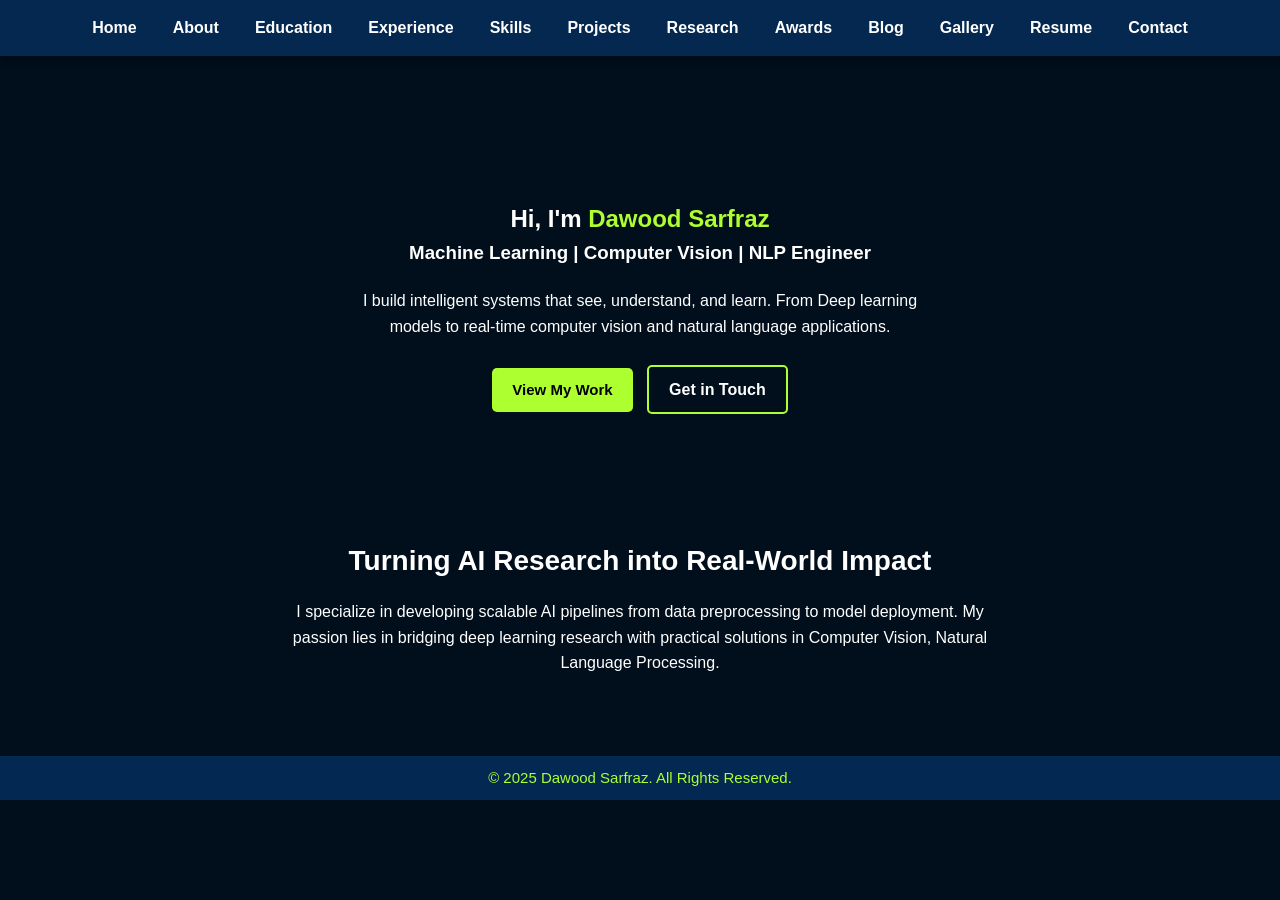
==== commit 0bfbf3e7: "update" ====
--- a/index.html
+++ b/index.html
@@ -37,7 +37,7 @@
       <h1>Hi, I'm <span>Dawood Sarfraz</span></h1>
       <h3>Machine Learning | Computer Vision | NLP Engineer</h3>
       <p>
-        I build intelligent systems that see, understand, and learn — from deep learning 
+        I build intelligent systems that see, understand, and learn. From Deep learning 
         models to real-time computer vision and natural language applications.
       </p>
       <div class="home-buttons">
@@ -51,9 +51,9 @@
   <section class="intro">
     <h2>Turning AI Research into Real-World Impact</h2>
     <p>
-      I specialize in developing scalable AI pipelines — from data preprocessing 
+      I specialize in developing scalable AI pipelines from data preprocessing 
       to model deployment. My passion lies in bridging deep learning research 
-      with practical solutions in vision, language, and 3D AI.
+      with practical solutions in Computer Vision, Natural Language Processing.
     </p>
   </section>
 
@@ -64,4 +64,4 @@
   <!-- End Footer -->
 
 </body>
-</html>
+</html>
--- a/style.css
+++ b/style.css
@@ -72,26 +72,36 @@
 /* ===== Responsive ===== */
 @media (max-width: 768px) {
   .nav-links {
-    flex-direction: row; /* Center items on smaller screens */
+    display: grid;
+    grid-template-columns: repeat(3, 1fr); /* 3 per row */
     gap: 10px;
+    justify-items: center;
+    padding: 0;
+    margin: 0;
   }
 
   .nav-links li a {
     font-size: 14px;
     padding: 6px 10px;
+    display: block;
+    text-align: center;
+    width: 80px; /* Optional for equal sizing */
   }
 }
 
 @media (max-width: 480px) {
   .nav-links {
-    flex-wrap: wrap; /* ✅ Force wrap to multiple lines */
-    justify-content: row;
+    display: grid;
+    grid-template-columns: repeat(3, 1fr); /* still 3 per row */
     gap: 8px;
+    justify-items: center;
   }
 
   .nav-links li a {
     font-size: 13px;
     padding: 5px 8px;
+    width: 70px; /* Slightly smaller for very small screens */
+    text-align: center;
   }
 }
 
@@ -219,7 +229,7 @@
   text-align: center;
   font-size: 2rem;
   color: greenyellow;
-  margin-bottom: 40px;
+  margin-bottom: 20px;
 }
 
 /* Layout for image and text */
@@ -346,22 +356,48 @@
 }
 
 /* ======= Projects Section ======= */
+.projects {
+  padding: 60px 20px;
+  background: #010e1b;
+  color: #fff;
+  text-align: center;
+}
+
+.section-title h2 {
+  font-size: 2em;
+  color: greenyellow;
+  margin-bottom: 40px;
+}
+
+.project-category h2 {
+  color: #b3f542;
+  margin-bottom: 20px;
+  text-align: left;
+  max-width: 1000px;
+  margin: 0 auto 15px auto;
+}
+
 .project-container {
   display: flex;
   align-items: stretch;
   justify-content: space-between;
-  background: #f8f9fb;
   border-radius: 16px;
   padding: 20px;
   margin: 30px auto;
   max-width: 1000px;
   gap: 25px;
-  box-shadow: 0 4px 12px rgba(0,0,0,0.1);
-}
-
-/* Image box stays fixed width */
+  box-shadow: 0 4px 12px rgba(0,0,0,0.3);
+  transition: transform 0.3s ease, box-shadow 0.3s ease;
+}
+
+.project-container:hover {
+  transform: translateY(-5px);
+  box-shadow: 0 6px 18px rgba(0,0,0,0.4);
+}
+
+/* Image box */
 .image-box {
-  flex: 0 0 35%; /* fixed 35% width */
+  flex: 0 0 35%;
   display: flex;
   align-items: center;
   justify-content: center;
@@ -374,57 +410,80 @@
   object-fit: cover;
 }
 
-/* Info box expands as needed */
+/* Info box */
 .info-box {
   flex: 1;
-  display: flex;
-  flex-direction: column;
-  justify-content: center;
-  background: #fff;
-  border-radius: 12px;
-  padding: 20px;
-  box-shadow: 0 2px 8px rgba(0,0,0,0.08);
+  text-align: left;
 }
 
 .info-box h3 {
-  margin-bottom: 12px;
-  font-size: 22px;
-  color: #1a1a1a;
+  color: #64ffda;
+  font-size: 1.4em;
+  margin-bottom: 10px;
 }
 
 .info-box p {
-  font-size: 15px;
-  color: #444;
+  color: #ccd6f6;
   line-height: 1.6;
   margin-bottom: 15px;
 }
 
+/* Tech stack */
 .tech-stack {
-  display: flex;
-  flex-wrap: wrap;
-  gap: 8px;
+  margin-top: 10px;
+  margin-bottom: 20px;
 }
 
 .tech-stack span {
-  background: #e3f2fd;
-  color: #0d47a1;
-  padding: 6px 12px;
+  display: inline-block;
+  background: #233554;
+  color: #64ffda;
+  padding: 5px 12px;
+  border-radius: 20px;
+  font-size: 0.85em;
+  margin-right: 8px;
+  margin-bottom: 6px;
+}
+
+/* GitHub button */
+.github-btn {
+  display: inline-block;
+  background: #12D640;
+  color: #fff;
+  text-decoration: none;
+  padding: 10px 20px;
   border-radius: 8px;
-  font-size: 13px;
-  font-weight: 500;
-}
-
-/* Responsive layout for smaller screens */
+  font-weight: bold;
+  transition: background 0.3s ease, transform 0.2s ease;
+}
+
+.github-btn:hover {
+  background: #0fa83d;
+  transform: translateY(-3px);
+}
+
+/* ======= Responsive Design ======= */
 @media (max-width: 768px) {
   .project-container {
     flex-direction: column;
+    text-align: center;
   }
 
   .image-box {
     flex: none;
     width: 100%;
   }
-}
+
+  .info-box {
+    text-align: center;
+  }
+
+  .tech-stack span {
+    font-size: 0.8em;
+    padding: 5px 10px;
+  }
+}
+
 
 /* ===== Skills Box ===== */
 .section-title h2 {
@@ -440,20 +499,33 @@
 .skills-box {
   margin-top: 100px;
   margin-bottom: 100px;
-  background: #fff;
-  border: 2px solid #0078ff;
+  background: #09203a;
+  border: 2px solid greenyellow;
   border-radius: 15px;
-  padding: 0px;
+  padding: 20px;
   max-width: 1100px;
   margin: 40px auto;
   box-shadow: 0 6px 18px rgba(0, 0, 0, 0.08);
 }
 
+.skills-box:hover {
+  margin-top: 100px;
+  margin-bottom: 100px;
+  background: #042b56eb;
+  border: 2px solid greenyellow;
+  border-radius: 15px;
+  padding: 20px;
+  max-width: 1100px;
+  margin: 40px auto;
+  box-shadow: 0 6px 18px rgba(0, 0, 0, 0.08);
+}
+
 .skills-heading {
   text-align: center;
-  color: #0078ff;
+  color: greenyellow;
   font-size: 24px;
   font-weight: 600;
+  margin-top: 20px;
   margin-bottom: 20px;
 }
 
@@ -470,6 +542,7 @@
 .item {
   margin-bottom: 40px;
   background: #f9f9f9;
+  color: #000;
   border-radius: 10px;
   padding: 30px;
   text-align: center;
@@ -483,8 +556,8 @@
 }
 
 .item:hover {
-  background: #0078ff;
-  color: #fff;
+  background: greenyellow;
+  color: #000;
   transform: translateY(-5px);
   box-shadow: 0 6px 14px rgba(0, 120, 255, 0.3);
 }
@@ -503,7 +576,7 @@
 }
 
 .item:hover figcaption {
-  color: #fff;
+  color: black;
 }
 
 /* ===== Mobile Friendly ===== */
@@ -768,7 +841,7 @@
   height: 100px;
   object-fit: cover;
   border-radius: 10px;
-  border: 2px solid #0078ff;
+  border: 2px solid greenyellow;
 }
 
 /* Right Side (Info) */
@@ -835,15 +908,19 @@
 }
 
 /* ===== Education Cards ===== */
+/* ===== Education Card ===== */
 .education-card {
-  color: white;
-  display: flex;
-  background: #042b56eb;
+  max-width: 1000px;
+  margin: 100px auto;
+  padding: 20px;
+  display: flex;
+  align-items: flex-start;
+  background: #09203a;
+  border: 2px solid greenyellow;
   border-radius: 12px;
-  padding: 20px;
+  box-shadow: 0 4px 10px rgba(0, 0, 0, 0.05);
   margin-bottom: 25px;
-  align-items: flex-start;
-  box-shadow: 0 4px 10px rgba(0, 0, 0, 0.3);
+  transition: transform 0.3s ease, box-shadow 0.3s ease;
 }
 
 .education-card img {
@@ -862,6 +939,7 @@
   justify-content: space-between;
   color: #9ba3b4;
   font-size: 0.9em;
+  flex-wrap: wrap;
 }
 
 /* ===== Course List ===== */
@@ -878,7 +956,7 @@
 /* ===== Certification Grid ===== */
 .certification-grid {
   display: grid;
-  grid-template-columns: repeat(3, minmax(260px, 1fr));
+  grid-template-columns: repeat(2, minmax(260px, 1fr));
   gap: 25px;
   padding: 50px 0;
 }
@@ -889,6 +967,11 @@
   padding: 15px;
   text-align: center;
   box-shadow: 0 4px 10px rgba(0, 0, 0, 0.3);
+  transition: transform 0.3s ease;
+}
+
+.cert-card:hover {
+  transform: translateY(-6px);
 }
 
 .cert-card img {
@@ -902,9 +985,76 @@
 .cert-card a {
   display: inline-block;
   margin-top: 10px;
-  color: #0078ff;
+  color: greenyellow;
   font-weight: bold;
-}
+  text-decoration: none;
+}
+
+.cert-card a:hover {
+  color: greenyellow;
+}
+
+/* ===== Responsive Design ===== */
+
+/* Tablet (<=1024px) */
+@media (max-width: 1024px) {
+  .education-card {
+    flex-direction: column;
+    text-align: center;
+  }
+
+  .education-card img {
+    margin: 0 auto 15px auto;
+  }
+
+  .edu-meta {
+    flex-direction: column;
+    align-items: center;
+  }
+
+  .course-list {
+    columns: 2;
+  }
+
+  .certification-grid {
+    grid-template-columns: repeat(2, minmax(220px, 1fr));
+  }
+}
+
+/* Mobile (<=600px) */
+@media (max-width: 600px) {
+  .education-card {
+    flex-direction: column;
+    padding: 15px;
+    margin: 40px 15px;
+  }
+
+  .education-card img {
+    width: 80px;
+    height: 80px;
+    margin-bottom: 15px;
+  }
+
+  .course-list {
+    columns: 1;
+    padding-left: 25px;
+  }
+
+  .certification-grid {
+    grid-template-columns: 1fr;
+    padding: 20px 10px;
+  }
+
+  .cert-card {
+    width: 100%;
+    padding: 10px;
+  }
+
+  .cert-card img {
+    height: 160px;
+  }
+}
+
 
 /* ======= Gallery ======= */
 
@@ -1110,6 +1260,108 @@
   }
 }
 
+/* ===== Contact Page ===== */
+.contact {
+  text-align: center;
+  padding: 80px 20px;
+  background-color: #0b0c10;
+  color: #fff;
+}
+
+.section-title h2 {
+  font-size: 36px;
+  margin-bottom: 40px;
+  color: greenyellow;
+  text-transform: uppercase;
+  letter-spacing: 2px;
+}
+
+.contact-info {
+  display: flex;
+  flex-wrap: wrap;
+  justify-content: center;
+  gap: 30px;
+  margin-bottom: 50px;
+}
+
+.contact-box {
+  background: #1f2833;
+  padding: 25px;
+  width: 280px;
+  border-radius: 15px;
+  box-shadow: 0 4px 10px rgba(0, 0, 0, 0.3);
+  transition: transform 0.3s ease, box-shadow 0.3s ease;
+}
+
+.contact-box:hover {
+  transform: translateY(-8px);
+  box-shadow: 0 6px 20px rgba(18, 214, 64, 0.4);
+}
+
+.contact-box h3 {
+  color: greenyellow;
+  margin-bottom: 10px;
+}
+
+.contact-box a {
+  color: #fff;
+  text-decoration: none;
+}
+
+.contact-box a:hover {
+  color: greenyellow;
+}
+
+/* ===== Social Grid ===== */
+.social-grid {
+  display: grid;
+  grid-template-columns: repeat(3, minmax(220px, 1fr));
+  gap: 25px;
+  justify-content: center;
+}
+
+.social-card {
+  background: #1f2833;
+  border-radius: 15px;
+  padding: 20px;
+  transition: all 0.3s ease;
+  box-shadow: 0 4px 10px rgba(0,0,0,0.3);
+}
+
+.social-card:hover {
+  transform: translateY(-6px);
+  box-shadow: 0 6px 20px rgba(18,214,64,0.4);
+}
+
+.social-card img {
+  width: 60px;
+  height: 60px;
+  margin-bottom: 15px;
+  border-radius: 50%;
+  object-fit: cover;
+}
+
+.social-card h3 {
+  color: greenyellow;
+  font-size: 18px;
+  margin-bottom: 10px;
+}
+
+.visit-btn {
+  display: inline-block;
+  padding: 8px 18px;
+  background: greenyellow;
+  color: #0b0c10;
+  border-radius: 20px;
+  text-decoration: none;
+  font-weight: bold;
+  transition: all 0.3s ease;
+}
+
+.visit-btn:hover {
+  background: greenyellow;
+  transform: scale(1.05);
+}
 
   /* ===== Footer ===== */
 .footer {
